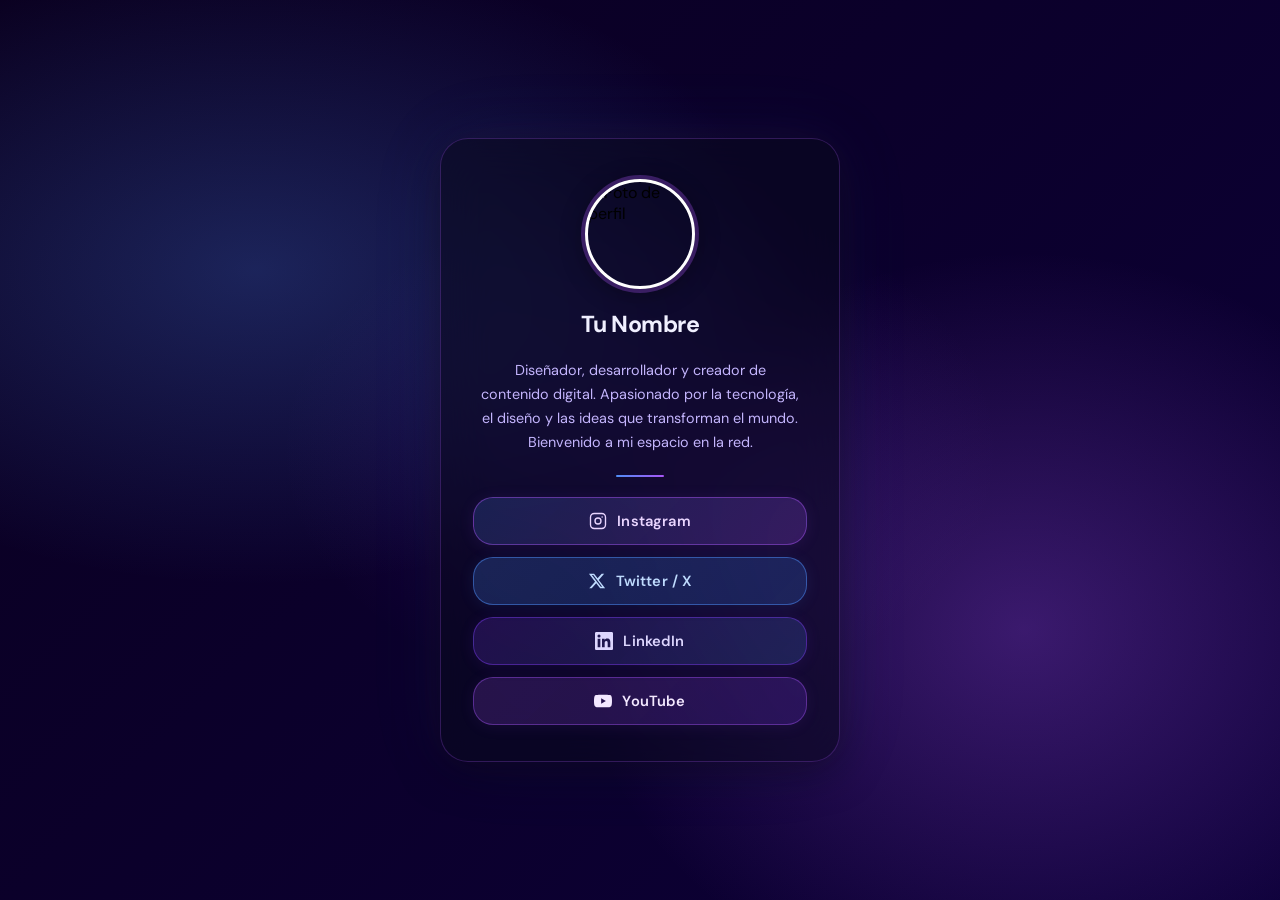
==== index.html @ a0448b15 "deploy v2 as root for github pages" ====
<!DOCTYPE html>
<html lang="es">
<head>
  <meta charset="UTF-8" />
  <meta name="viewport" content="width=device-width, initial-scale=1.0" />
  <title>Mi Hub Social</title>
  <link href="https://fonts.googleapis.com/css2?family=DM+Sans:wght@400;500;600;700&display=swap" rel="stylesheet" />
  <style>
    *, *::before, *::after { box-sizing: border-box; margin: 0; padding: 0; }

    :root {
      --neon-blue: #4f8ef7;
      --neon-purple: #a855f7;
      --neon-violet: #7c3aed;
      --neon-indigo: #3730a3;
      --card-bg: rgba(10, 10, 30, 0.55);
      --text: #f0f0ff;
      --subtext: #c4b5fd;
      --btn-radius: 20px;
      --transition: 0.3s cubic-bezier(.4,0,.2,1);
    }

    body {
      min-height: 100vh;
      display: flex;
      align-items: center;
      justify-content: center;
      font-family: 'DM Sans', sans-serif;
      background: #050510;
      overflow-x: hidden;
      padding: 24px 16px;
    }

    /* Animated gradient background */
    .bg {
      position: fixed;
      inset: 0;
      z-index: 0;
      background: linear-gradient(135deg, #0a0020, #0d0040, #1a0060, #0a0020);
      background-size: 400% 400%;
      animation: gradientShift 10s ease infinite;
    }

    .bg::after {
      content: '';
      position: absolute;
      inset: 0;
      background:
        radial-gradient(ellipse 60% 50% at 20% 30%, rgba(79,142,247,0.25) 0%, transparent 70%),
        radial-gradient(ellipse 50% 60% at 80% 70%, rgba(168,85,247,0.3) 0%, transparent 70%),
        radial-gradient(ellipse 40% 40% at 50% 50%, rgba(124,58,237,0.15) 0%, transparent 70%);
    }

    @keyframes gradientShift {
      0%   { background-position: 0% 50%; }
      50%  { background-position: 100% 50%; }
      100% { background-position: 0% 50%; }
    }

    /* Card */
    .card {
      position: relative;
      z-index: 1;
      width: 90%;
      max-width: 400px;
      background: var(--card-bg);
      border: 1px solid rgba(168, 85, 247, 0.25);
      border-radius: 28px;
      padding: 40px 32px 36px;
      display: flex;
      flex-direction: column;
      align-items: center;
      gap: 20px;
      backdrop-filter: blur(24px);
      -webkit-backdrop-filter: blur(24px);
      box-shadow:
        0 8px 40px rgba(0,0,0,0.5),
        0 0 80px rgba(79,142,247,0.08),
        0 0 40px rgba(168,85,247,0.08);
      animation: fadeUp 0.7s ease both;
    }

    @keyframes fadeUp {
      from { opacity: 0; transform: translateY(28px); }
      to   { opacity: 1; transform: translateY(0); }
    }

    /* Avatar */
    .avatar-wrap {
      position: relative;
      animation: fadeUp 0.7s 0.1s ease both;
    }

    .avatar {
      width: 110px;
      height: 110px;
      border-radius: 50%;
      object-fit: cover;
      border: 3px solid #fff;
      display: block;
      box-shadow: 0 0 0 4px rgba(168,85,247,0.3), 0 4px 24px rgba(0,0,0,0.4);
    }

    /* Name & bio */
    .name {
      font-size: 1.45rem;
      font-weight: 700;
      color: var(--text);
      letter-spacing: -0.02em;
      text-align: center;
      animation: fadeUp 0.7s 0.2s ease both;
    }

    .bio {
      font-size: 0.9rem;
      font-weight: 400;
      color: var(--subtext);
      line-height: 1.65;
      text-align: center;
      max-width: 320px;
      animation: fadeUp 0.7s 0.3s ease both;
    }

    /* Divider */
    .divider {
      width: 48px;
      height: 2px;
      background: linear-gradient(90deg, var(--neon-blue), var(--neon-purple));
      border-radius: 2px;
      animation: fadeUp 0.7s 0.35s ease both;
    }

    /* Buttons */
    .buttons {
      display: flex;
      flex-direction: column;
      gap: 12px;
      width: 100%;
      animation: fadeUp 0.7s 0.4s ease both;
    }

    .btn {
      display: flex;
      align-items: center;
      justify-content: center;
      gap: 10px;
      width: 100%;
      padding: 13px 20px;
      border-radius: var(--btn-radius);
      border: 1px solid transparent;
      font-family: 'DM Sans', sans-serif;
      font-size: 0.92rem;
      font-weight: 600;
      cursor: pointer;
      text-decoration: none;
      transition: transform var(--transition), box-shadow var(--transition), background var(--transition);
      letter-spacing: 0.01em;
    }

    .btn:hover, .btn:focus {
      transform: scale(1.05);
      outline: none;
    }

    .btn svg {
      width: 18px;
      height: 18px;
      flex-shrink: 0;
    }

    /* Button variants */
    .btn-instagram {
      background: linear-gradient(135deg, rgba(79,142,247,0.18), rgba(168,85,247,0.22));
      border-color: rgba(168,85,247,0.45);
      color: #e9d5ff;
      box-shadow: 0 2px 16px rgba(168,85,247,0.1);
    }
    .btn-instagram:hover {
      background: linear-gradient(135deg, rgba(79,142,247,0.28), rgba(168,85,247,0.35));
      box-shadow: 0 4px 24px rgba(168,85,247,0.28);
    }

    .btn-twitter {
      background: linear-gradient(135deg, rgba(79,142,247,0.22), rgba(59,130,246,0.2));
      border-color: rgba(79,142,247,0.5);
      color: #bfdbfe;
      box-shadow: 0 2px 16px rgba(79,142,247,0.1);
    }
    .btn-twitter:hover {
      background: linear-gradient(135deg, rgba(79,142,247,0.35), rgba(59,130,246,0.3));
      box-shadow: 0 4px 24px rgba(79,142,247,0.3);
    }

    .btn-linkedin {
      background: linear-gradient(135deg, rgba(124,58,237,0.2), rgba(79,142,247,0.18));
      border-color: rgba(124,58,237,0.45);
      color: #ddd6fe;
      box-shadow: 0 2px 16px rgba(124,58,237,0.1);
    }
    .btn-linkedin:hover {
      background: linear-gradient(135deg, rgba(124,58,237,0.32), rgba(79,142,247,0.28));
      box-shadow: 0 4px 24px rgba(124,58,237,0.28);
    }

    .btn-youtube {
      background: linear-gradient(135deg, rgba(168,85,247,0.18), rgba(124,58,237,0.22));
      border-color: rgba(168,85,247,0.4);
      color: #f3e8ff;
      box-shadow: 0 2px 16px rgba(168,85,247,0.08);
    }
    .btn-youtube:hover {
      background: linear-gradient(135deg, rgba(168,85,247,0.3), rgba(124,58,237,0.32));
      box-shadow: 0 4px 24px rgba(168,85,247,0.25);
    }

    /* Responsive */
    @media (max-width: 480px) {
      .card { padding: 32px 22px 28px; }
      .avatar { width: 92px; height: 92px; }
      .name { font-size: 1.25rem; }
    }
  </style>
</head>
<body>

  <div class="bg"></div>

  <div class="card">

    <div class="avatar-wrap">
      <img
        class="avatar"
        src="https://ui-avatars.com/api/?name=Tu+Nombre&background=7c3aed&color=fff&size=200"
        alt="Foto de perfil"
      />
    </div>

    <h1 class="name">Tu Nombre</h1>

    <p class="bio">
      Diseñador, desarrollador y creador de contenido digital. Apasionado por la tecnología, el diseño y las ideas que transforman el mundo. Bienvenido a mi espacio en la red.
    </p>

    <div class="divider"></div>

    <nav class="buttons">

      <a class="btn btn-instagram" href="https://instagram.com/tuusuario" target="_blank" rel="noopener">
        <!-- Instagram icon -->
        <svg viewBox="0 0 24 24" fill="none" stroke="currentColor" stroke-width="1.8" stroke-linecap="round" stroke-linejoin="round">
          <rect x="2" y="2" width="20" height="20" rx="5" ry="5"/>
          <circle cx="12" cy="12" r="4"/>
          <circle cx="17.5" cy="6.5" r="1" fill="currentColor" stroke="none"/>
        </svg>
        Instagram
      </a>

      <a class="btn btn-twitter" href="https://twitter.com/tuusuario" target="_blank" rel="noopener">
        <!-- X / Twitter icon -->
        <svg viewBox="0 0 24 24" fill="currentColor">
          <path d="M18.244 2.25h3.308l-7.227 8.26 8.502 11.24H16.17l-5.214-6.817L4.99 21.75H1.68l7.73-8.835L1.254 2.25H8.08l4.713 6.231zm-1.161 17.52h1.833L7.084 4.126H5.117z"/>
        </svg>
        Twitter / X
      </a>

      <a class="btn btn-linkedin" href="https://linkedin.com/in/tuusuario" target="_blank" rel="noopener">
        <!-- LinkedIn icon -->
        <svg viewBox="0 0 24 24" fill="currentColor">
          <path d="M20.447 20.452h-3.554v-5.569c0-1.328-.027-3.037-1.852-3.037-1.853 0-2.136 1.445-2.136 2.939v5.667H9.351V9h3.414v1.561h.046c.477-.9 1.637-1.85 3.37-1.85 3.601 0 4.267 2.37 4.267 5.455v6.286zM5.337 7.433a2.062 2.062 0 01-2.063-2.065 2.064 2.064 0 112.063 2.065zm1.782 13.019H3.555V9h3.564v11.452zM22.225 0H1.771C.792 0 0 .774 0 1.729v20.542C0 23.227.792 24 1.771 24h20.451C23.2 24 24 23.227 24 22.271V1.729C24 .774 23.2 0 22.222 0h.003z"/>
        </svg>
        LinkedIn
      </a>

      <a class="btn btn-youtube" href="https://youtube.com/@tucanal" target="_blank" rel="noopener">
        <!-- YouTube icon -->
        <svg viewBox="0 0 24 24" fill="currentColor">
          <path d="M23.498 6.186a3.016 3.016 0 00-2.122-2.136C19.505 3.545 12 3.545 12 3.545s-7.505 0-9.377.505A3.017 3.017 0 00.502 6.186C0 8.07 0 12 0 12s0 3.93.502 5.814a3.016 3.016 0 002.122 2.136c1.871.505 9.376.505 9.376.505s7.505 0 9.377-.505a3.015 3.015 0 002.122-2.136C24 15.93 24 12 24 12s0-3.93-.502-5.814zM9.545 15.568V8.432L15.818 12l-6.273 3.568z"/>
        </svg>
        YouTube
      </a>

    </nav>

  </div>

</body>
</html>
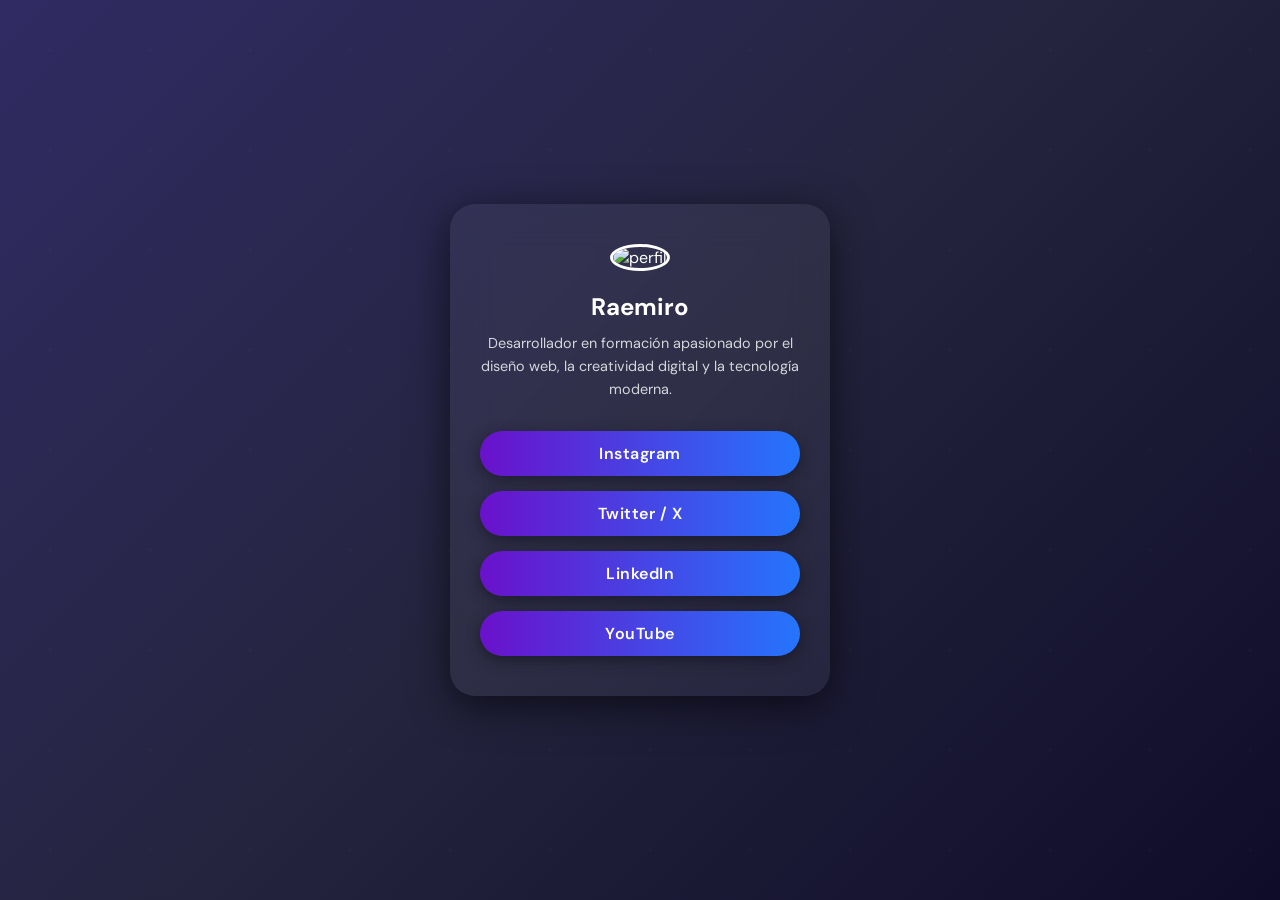
==== commit 485546fd: "stable version after vibe coding" ====
--- a/index.html
+++ b/index.html
@@ -1,287 +1,138 @@
 <!DOCTYPE html>
 <html lang="es">
 <head>
-  <meta charset="UTF-8" />
-  <meta name="viewport" content="width=device-width, initial-scale=1.0" />
-  <title>Mi Hub Social</title>
-  <link href="https://fonts.googleapis.com/css2?family=DM+Sans:wght@400;500;600;700&display=swap" rel="stylesheet" />
-  <style>
-    *, *::before, *::after { box-sizing: border-box; margin: 0; padding: 0; }
+<meta charset="UTF-8">
+<meta name="viewport" content="width=device-width, initial-scale=1.0">
+<title>Mi Hub Social</title>
 
-    :root {
-      --neon-blue: #4f8ef7;
-      --neon-purple: #a855f7;
-      --neon-violet: #7c3aed;
-      --neon-indigo: #3730a3;
-      --card-bg: rgba(10, 10, 30, 0.55);
-      --text: #f0f0ff;
-      --subtext: #c4b5fd;
-      --btn-radius: 20px;
-      --transition: 0.3s cubic-bezier(.4,0,.2,1);
-    }
+<link href="https://fonts.googleapis.com/css2?family=DM+Sans:wght@400;600;700&display=swap" rel="stylesheet">
 
-    body {
-      min-height: 100vh;
-      display: flex;
-      align-items: center;
-      justify-content: center;
-      font-family: 'DM Sans', sans-serif;
-      background: #050510;
-      overflow-x: hidden;
-      padding: 24px 16px;
-    }
+<style>
+*{
+  margin:0;
+  padding:0;
+  box-sizing:border-box;
+}
 
-    /* Animated gradient background */
-    .bg {
-      position: fixed;
-      inset: 0;
-      z-index: 0;
-      background: linear-gradient(135deg, #0a0020, #0d0040, #1a0060, #0a0020);
-      background-size: 400% 400%;
-      animation: gradientShift 10s ease infinite;
-    }
+body{
+  font-family:'DM Sans',sans-serif;
+  min-height:100vh;
+  display:flex;
+  align-items:center;
+  justify-content:center;
+  background:#0f0c29;
+  overflow:hidden;
+  position:relative;
+  color:white;
+}
 
-    .bg::after {
-      content: '';
-      position: absolute;
-      inset: 0;
-      background:
-        radial-gradient(ellipse 60% 50% at 20% 30%, rgba(79,142,247,0.25) 0%, transparent 70%),
-        radial-gradient(ellipse 50% 60% at 80% 70%, rgba(168,85,247,0.3) 0%, transparent 70%),
-        radial-gradient(ellipse 40% 40% at 50% 50%, rgba(124,58,237,0.15) 0%, transparent 70%);
-    }
+/* SVG Pattern Background */
+body::before{
+  content:"";
+  position:absolute;
+  inset:0;
+  background-image:url("data:image/svg+xml,%3Csvg width='100' height='100' viewBox='0 0 100 100' fill='none' xmlns='http://www.w3.org/2000/svg'%3E%3Ccircle cx='50' cy='50' r='1.5' fill='%23ffffff10'/%3E%3C/svg%3E");
+  opacity:0.4;
+  z-index:0;
+}
 
-    @keyframes gradientShift {
-      0%   { background-position: 0% 50%; }
-      50%  { background-position: 100% 50%; }
-      100% { background-position: 0% 50%; }
-    }
+/* Gradient overlay */
+body::after{
+  content:"";
+  position:absolute;
+  inset:0;
+  background:linear-gradient(135deg,#302b63,#24243e,#0f0c29);
+  z-index:-1;
+}
 
-    /* Card */
-    .card {
-      position: relative;
-      z-index: 1;
-      width: 90%;
-      max-width: 400px;
-      background: var(--card-bg);
-      border: 1px solid rgba(168, 85, 247, 0.25);
-      border-radius: 28px;
-      padding: 40px 32px 36px;
-      display: flex;
-      flex-direction: column;
-      align-items: center;
-      gap: 20px;
-      backdrop-filter: blur(24px);
-      -webkit-backdrop-filter: blur(24px);
-      box-shadow:
-        0 8px 40px rgba(0,0,0,0.5),
-        0 0 80px rgba(79,142,247,0.08),
-        0 0 40px rgba(168,85,247,0.08);
-      animation: fadeUp 0.7s ease both;
-    }
+.card{
+  position:relative;
+  z-index:1;
+  width:90%;
+  max-width:380px;
+  background:rgba(255,255,255,0.05);
+  backdrop-filter:blur(20px);
+  border-radius:25px;
+  padding:40px 30px;
+  text-align:center;
+  box-shadow:0 10px 40px rgba(0,0,0,0.6);
+}
 
-    @keyframes fadeUp {
-      from { opacity: 0; transform: translateY(28px); }
-      to   { opacity: 1; transform: translateY(0); }
-    }
+.avatar{
+  width:100px;
+  height:100px;
+  border-radius:50%;
+  border:3px solid white;
+  object-fit:cover;
+  margin-bottom:20px;
+}
 
-    /* Avatar */
-    .avatar-wrap {
-      position: relative;
-      animation: fadeUp 0.7s 0.1s ease both;
-    }
+h1{
+  font-size:1.5rem;
+  margin-bottom:10px;
+}
 
-    .avatar {
-      width: 110px;
-      height: 110px;
-      border-radius: 50%;
-      object-fit: cover;
-      border: 3px solid #fff;
-      display: block;
-      box-shadow: 0 0 0 4px rgba(168,85,247,0.3), 0 4px 24px rgba(0,0,0,0.4);
-    }
+.bio{
+  font-size:0.9rem;
+  opacity:0.8;
+  margin-bottom:30px;
+  line-height:1.6;
+}
 
-    /* Name & bio */
-    .name {
-      font-size: 1.45rem;
-      font-weight: 700;
-      color: var(--text);
-      letter-spacing: -0.02em;
-      text-align: center;
-      animation: fadeUp 0.7s 0.2s ease both;
-    }
+/* Custom Buttons */
+.buttons{
+  display:flex;
+  flex-direction:column;
+  gap:15px;
+}
 
-    .bio {
-      font-size: 0.9rem;
-      font-weight: 400;
-      color: var(--subtext);
-      line-height: 1.65;
-      text-align: center;
-      max-width: 320px;
-      animation: fadeUp 0.7s 0.3s ease both;
-    }
+.btn{
+  padding:12px;
+  border:none;
+  border-radius:30px;
+  cursor:pointer;
+  font-weight:600;
+  letter-spacing:0.5px;
+  transition:0.3s ease;
+  text-decoration:none;
+  color:white;
+  background:linear-gradient(90deg,#6a11cb,#2575fc);
+  box-shadow:0 4px 15px rgba(0,0,0,0.4);
+}
 
-    /* Divider */
-    .divider {
-      width: 48px;
-      height: 2px;
-      background: linear-gradient(90deg, var(--neon-blue), var(--neon-purple));
-      border-radius: 2px;
-      animation: fadeUp 0.7s 0.35s ease both;
-    }
+.btn:hover{
+  transform:translateY(-4px) scale(1.05);
+  box-shadow:0 8px 25px rgba(0,0,0,0.6);
+}
 
-    /* Buttons */
-    .buttons {
-      display: flex;
-      flex-direction: column;
-      gap: 12px;
-      width: 100%;
-      animation: fadeUp 0.7s 0.4s ease both;
-    }
+@media(max-width:480px){
+  .card{
+    padding:30px 20px;
+  }
+}
+</style>
+</head>
 
-    .btn {
-      display: flex;
-      align-items: center;
-      justify-content: center;
-      gap: 10px;
-      width: 100%;
-      padding: 13px 20px;
-      border-radius: var(--btn-radius);
-      border: 1px solid transparent;
-      font-family: 'DM Sans', sans-serif;
-      font-size: 0.92rem;
-      font-weight: 600;
-      cursor: pointer;
-      text-decoration: none;
-      transition: transform var(--transition), box-shadow var(--transition), background var(--transition);
-      letter-spacing: 0.01em;
-    }
-
-    .btn:hover, .btn:focus {
-      transform: scale(1.05);
-      outline: none;
-    }
-
-    .btn svg {
-      width: 18px;
-      height: 18px;
-      flex-shrink: 0;
-    }
-
-    /* Button variants */
-    .btn-instagram {
-      background: linear-gradient(135deg, rgba(79,142,247,0.18), rgba(168,85,247,0.22));
-      border-color: rgba(168,85,247,0.45);
-      color: #e9d5ff;
-      box-shadow: 0 2px 16px rgba(168,85,247,0.1);
-    }
-    .btn-instagram:hover {
-      background: linear-gradient(135deg, rgba(79,142,247,0.28), rgba(168,85,247,0.35));
-      box-shadow: 0 4px 24px rgba(168,85,247,0.28);
-    }
-
-    .btn-twitter {
-      background: linear-gradient(135deg, rgba(79,142,247,0.22), rgba(59,130,246,0.2));
-      border-color: rgba(79,142,247,0.5);
-      color: #bfdbfe;
-      box-shadow: 0 2px 16px rgba(79,142,247,0.1);
-    }
-    .btn-twitter:hover {
-      background: linear-gradient(135deg, rgba(79,142,247,0.35), rgba(59,130,246,0.3));
-      box-shadow: 0 4px 24px rgba(79,142,247,0.3);
-    }
-
-    .btn-linkedin {
-      background: linear-gradient(135deg, rgba(124,58,237,0.2), rgba(79,142,247,0.18));
-      border-color: rgba(124,58,237,0.45);
-      color: #ddd6fe;
-      box-shadow: 0 2px 16px rgba(124,58,237,0.1);
-    }
-    .btn-linkedin:hover {
-      background: linear-gradient(135deg, rgba(124,58,237,0.32), rgba(79,142,247,0.28));
-      box-shadow: 0 4px 24px rgba(124,58,237,0.28);
-    }
-
-    .btn-youtube {
-      background: linear-gradient(135deg, rgba(168,85,247,0.18), rgba(124,58,237,0.22));
-      border-color: rgba(168,85,247,0.4);
-      color: #f3e8ff;
-      box-shadow: 0 2px 16px rgba(168,85,247,0.08);
-    }
-    .btn-youtube:hover {
-      background: linear-gradient(135deg, rgba(168,85,247,0.3), rgba(124,58,237,0.32));
-      box-shadow: 0 4px 24px rgba(168,85,247,0.25);
-    }
-
-    /* Responsive */
-    @media (max-width: 480px) {
-      .card { padding: 32px 22px 28px; }
-      .avatar { width: 92px; height: 92px; }
-      .name { font-size: 1.25rem; }
-    }
-  </style>
-</head>
 <body>
 
-  <div class="bg"></div>
+<div class="card">
 
-  <div class="card">
+<img class="avatar" src="https://ui-avatars.com/api/?name=Raemiro&background=6a11cb&color=fff&size=200" alt="perfil">
 
-    <div class="avatar-wrap">
-      <img
-        class="avatar"
-        src="https://ui-avatars.com/api/?name=Tu+Nombre&background=7c3aed&color=fff&size=200"
-        alt="Foto de perfil"
-      />
-    </div>
+<h1>Raemiro</h1>
 
-    <h1 class="name">Tu Nombre</h1>
+<p class="bio">
+Desarrollador en formación apasionado por el diseño web, la creatividad digital y la tecnología moderna.
+</p>
 
-    <p class="bio">
-      Diseñador, desarrollador y creador de contenido digital. Apasionado por la tecnología, el diseño y las ideas que transforman el mundo. Bienvenido a mi espacio en la red.
-    </p>
+<div class="buttons">
+<a class="btn" href="https://instagram.com" target="_blank">Instagram</a>
+<a class="btn" href="https://twitter.com" target="_blank">Twitter / X</a>
+<a class="btn" href="https://linkedin.com" target="_blank">LinkedIn</a>
+<a class="btn" href="https://youtube.com" target="_blank">YouTube</a>
+</div>
 
-    <div class="divider"></div>
-
-    <nav class="buttons">
-
-      <a class="btn btn-instagram" href="https://instagram.com/tuusuario" target="_blank" rel="noopener">
-        <!-- Instagram icon -->
-        <svg viewBox="0 0 24 24" fill="none" stroke="currentColor" stroke-width="1.8" stroke-linecap="round" stroke-linejoin="round">
-          <rect x="2" y="2" width="20" height="20" rx="5" ry="5"/>
-          <circle cx="12" cy="12" r="4"/>
-          <circle cx="17.5" cy="6.5" r="1" fill="currentColor" stroke="none"/>
-        </svg>
-        Instagram
-      </a>
-
-      <a class="btn btn-twitter" href="https://twitter.com/tuusuario" target="_blank" rel="noopener">
-        <!-- X / Twitter icon -->
-        <svg viewBox="0 0 24 24" fill="currentColor">
-          <path d="M18.244 2.25h3.308l-7.227 8.26 8.502 11.24H16.17l-5.214-6.817L4.99 21.75H1.68l7.73-8.835L1.254 2.25H8.08l4.713 6.231zm-1.161 17.52h1.833L7.084 4.126H5.117z"/>
-        </svg>
-        Twitter / X
-      </a>
-
-      <a class="btn btn-linkedin" href="https://linkedin.com/in/tuusuario" target="_blank" rel="noopener">
-        <!-- LinkedIn icon -->
-        <svg viewBox="0 0 24 24" fill="currentColor">
-          <path d="M20.447 20.452h-3.554v-5.569c0-1.328-.027-3.037-1.852-3.037-1.853 0-2.136 1.445-2.136 2.939v5.667H9.351V9h3.414v1.561h.046c.477-.9 1.637-1.85 3.37-1.85 3.601 0 4.267 2.37 4.267 5.455v6.286zM5.337 7.433a2.062 2.062 0 01-2.063-2.065 2.064 2.064 0 112.063 2.065zm1.782 13.019H3.555V9h3.564v11.452zM22.225 0H1.771C.792 0 0 .774 0 1.729v20.542C0 23.227.792 24 1.771 24h20.451C23.2 24 24 23.227 24 22.271V1.729C24 .774 23.2 0 22.222 0h.003z"/>
-        </svg>
-        LinkedIn
-      </a>
-
-      <a class="btn btn-youtube" href="https://youtube.com/@tucanal" target="_blank" rel="noopener">
-        <!-- YouTube icon -->
-        <svg viewBox="0 0 24 24" fill="currentColor">
-          <path d="M23.498 6.186a3.016 3.016 0 00-2.122-2.136C19.505 3.545 12 3.545 12 3.545s-7.505 0-9.377.505A3.017 3.017 0 00.502 6.186C0 8.07 0 12 0 12s0 3.93.502 5.814a3.016 3.016 0 002.122 2.136c1.871.505 9.376.505 9.376.505s7.505 0 9.377-.505a3.015 3.015 0 002.122-2.136C24 15.93 24 12 24 12s0-3.93-.502-5.814zM9.545 15.568V8.432L15.818 12l-6.273 3.568z"/>
-        </svg>
-        YouTube
-      </a>
-
-    </nav>
-
-  </div>
+</div>
 
 </body>
 </html>
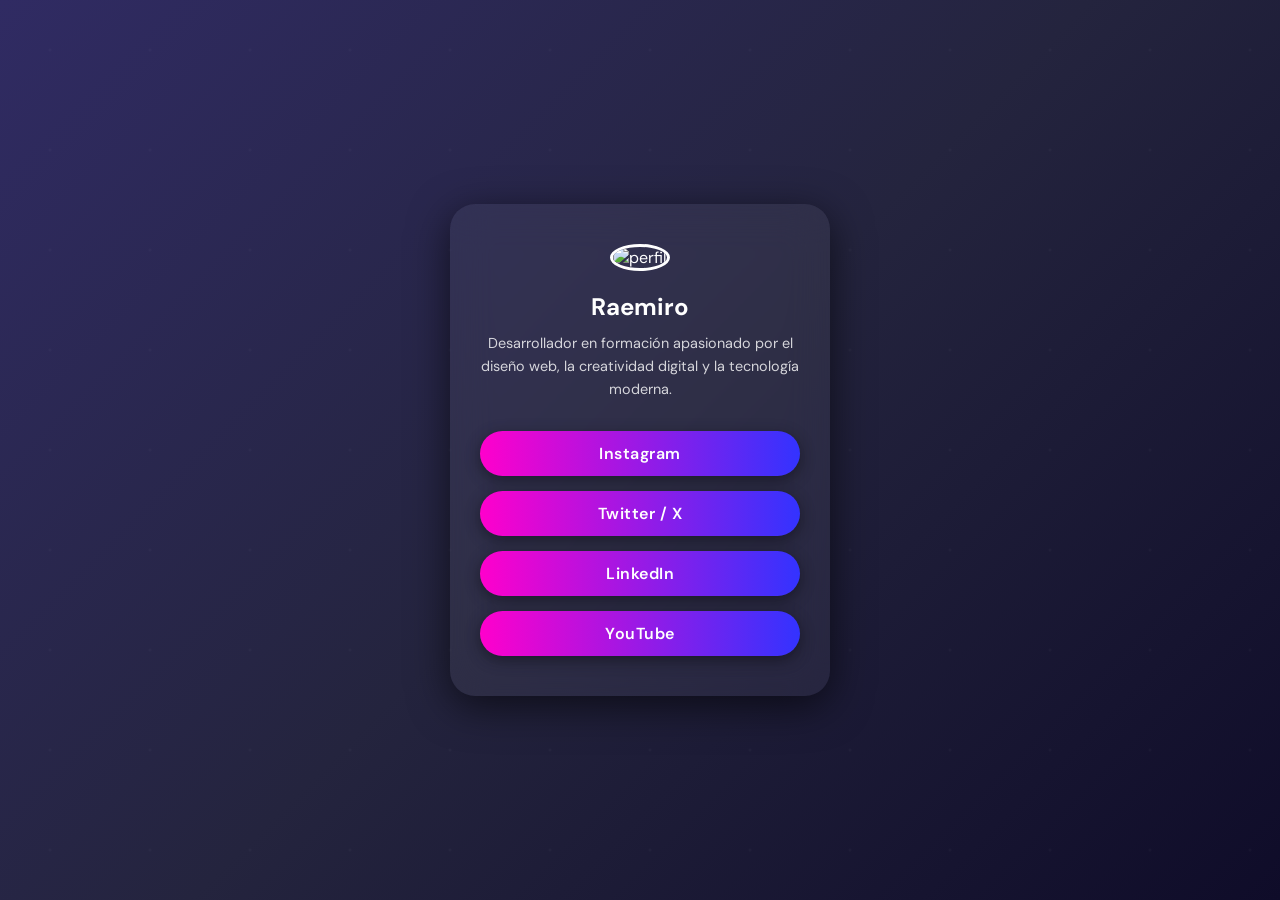
==== commit 8313a970: "stable version: custom buttons" ====
--- a/index.html
+++ b/index.html
@@ -96,7 +96,7 @@
   transition:0.3s ease;
   text-decoration:none;
   color:white;
-  background:linear-gradient(90deg,#6a11cb,#2575fc);
+  background:linear-gradient(90deg,#ff00cc,#3333ff);
   box-shadow:0 4px 15px rgba(0,0,0,0.4);
 }
 
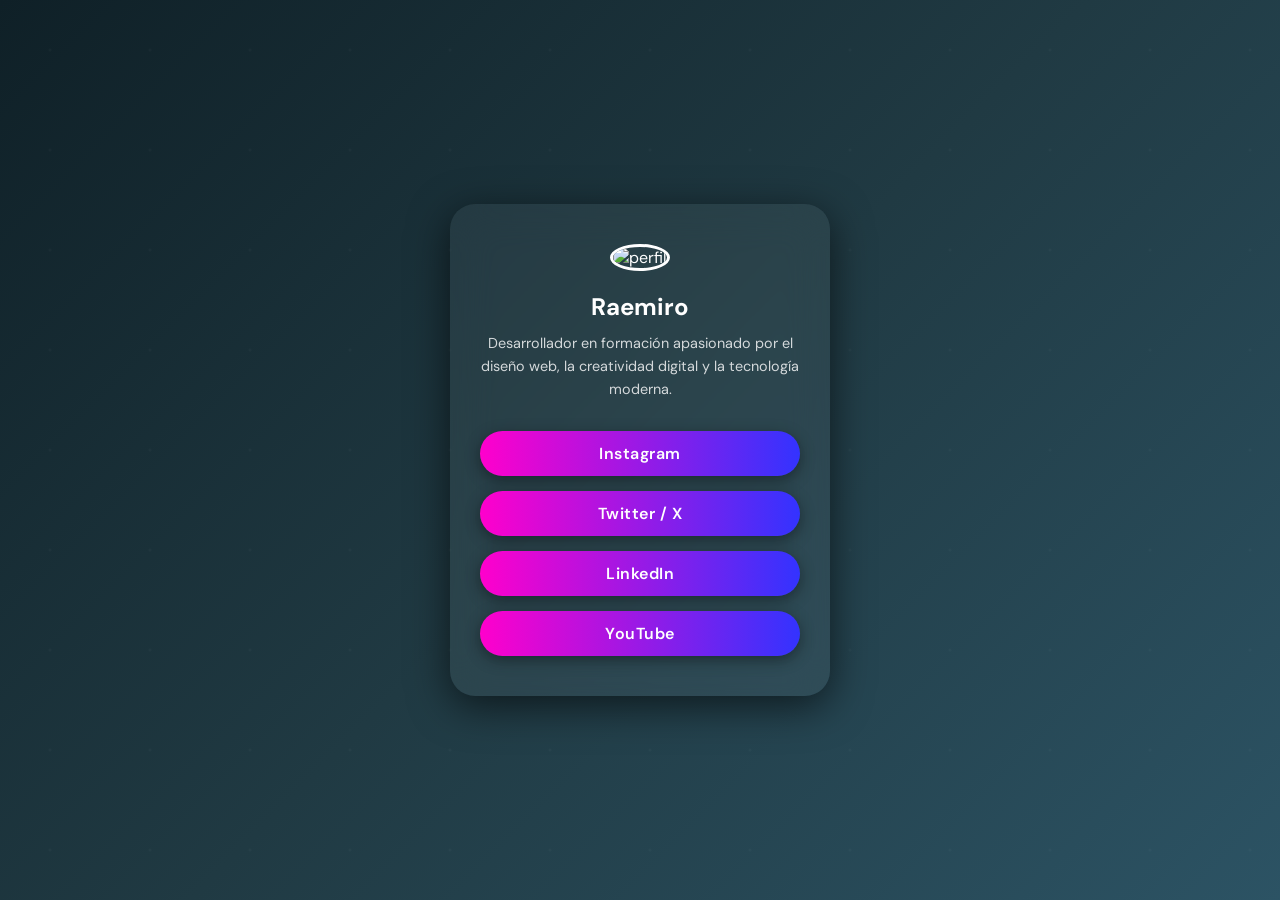
==== commit 6911cacd: "stable version: custom background" ====
--- a/index.html
+++ b/index.html
@@ -41,7 +41,7 @@
   content:"";
   position:absolute;
   inset:0;
-  background:linear-gradient(135deg,#302b63,#24243e,#0f0c29);
+  background:linear-gradient(135deg,#0f2027,#203a43,#2c5364);
   z-index:-1;
 }
 
